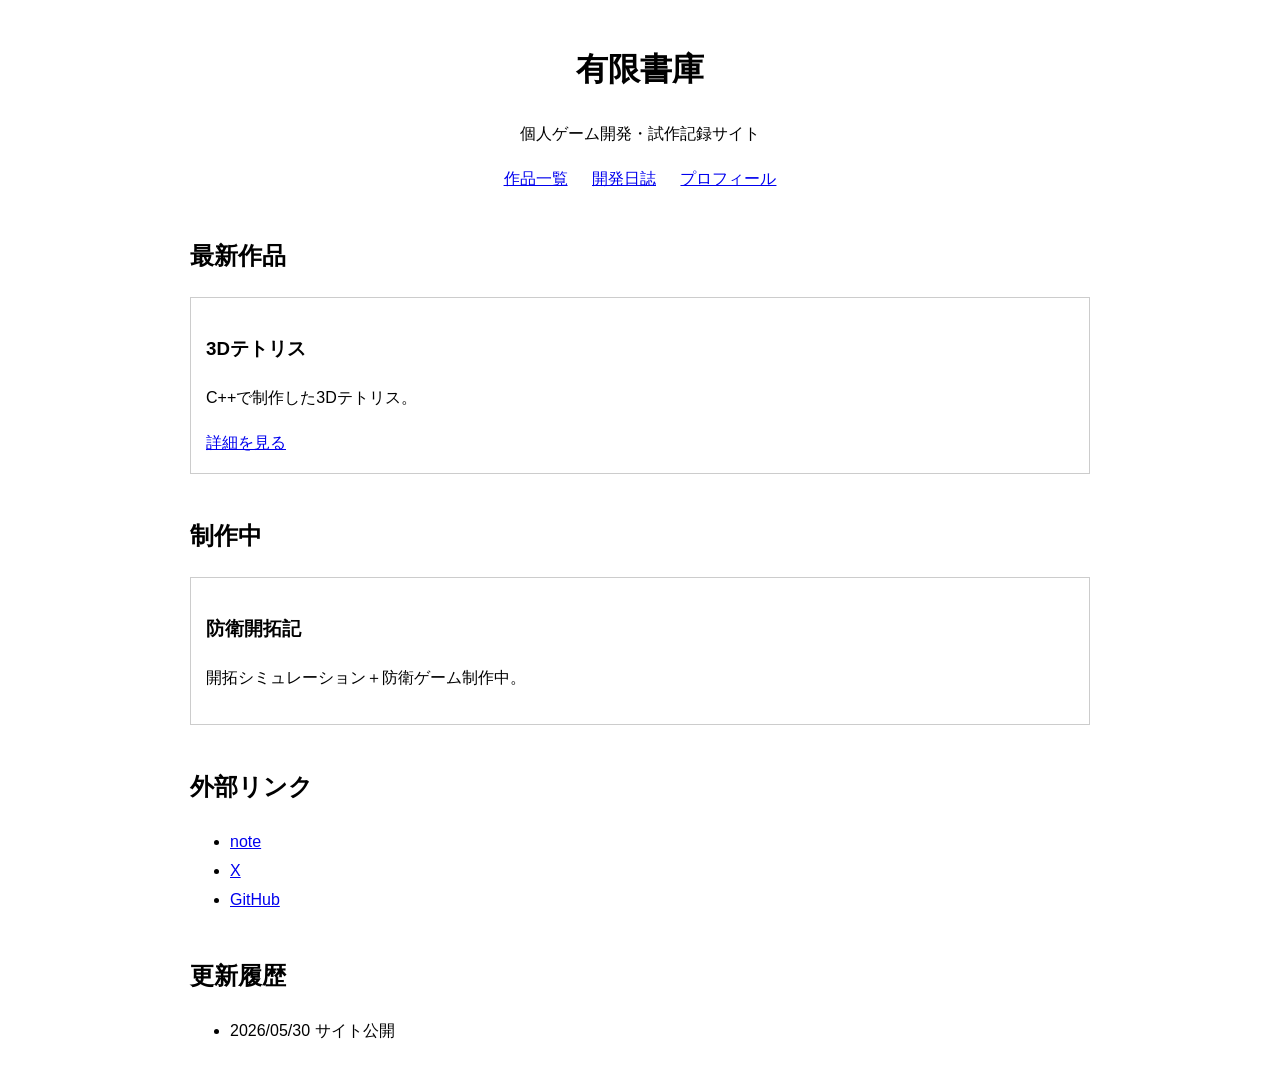
==== index.html @ 66f09b0d "Add files via upload" ====
<!DOCTYPE html>
<html lang="ja">

<head>
    <meta charset="UTF-8">
    <title>有限書庫</title>

    <style>

        body{
            max-width:900px;
            margin:auto;
            padding:20px;
            font-family:sans-serif;
            line-height:1.8;
        }

        header{
            text-align:center;
            margin-bottom:40px;
        }

        nav a{
            margin:0 10px;
        }

        section{
            margin-top:40px;
        }

        .card{
            border:1px solid #ccc;
            padding:15px;
            margin-top:10px;
        }

    </style>
</head>

<body>

<header>

    <h1>有限書庫</h1>

    <p>
        個人ゲーム開発・試作記録サイト
    </p>

    <nav>
        <a href="#">作品一覧</a>
        <a href="#">開発日誌</a>
        <a href="#">プロフィール</a>
    </nav>

</header>

<section>

    <h2>最新作品</h2>

    <div class="card">

        <h3>3Dテトリス</h3>

        <p>
            C++で制作した3Dテトリス。
        </p>

        <a href="#">
            詳細を見る
        </a>

    </div>

</section>

<section>

    <h2>制作中</h2>

    <div class="card">

        <h3>防衛開拓記</h3>

        <p>
            開拓シミュレーション＋防衛ゲーム制作中。
        </p>

    </div>

</section>

<section>

    <h2>外部リンク</h2>

    <ul>
        <li><a href="#">note</a></li>
        <li><a href="#">X</a></li>
        <li><a href="#">GitHub</a></li>
    </ul>

</section>

<section>

    <h2>更新履歴</h2>

    <ul>
        <li>2026/05/30 サイト公開</li>
    </ul>

</section>

</body>

</html>
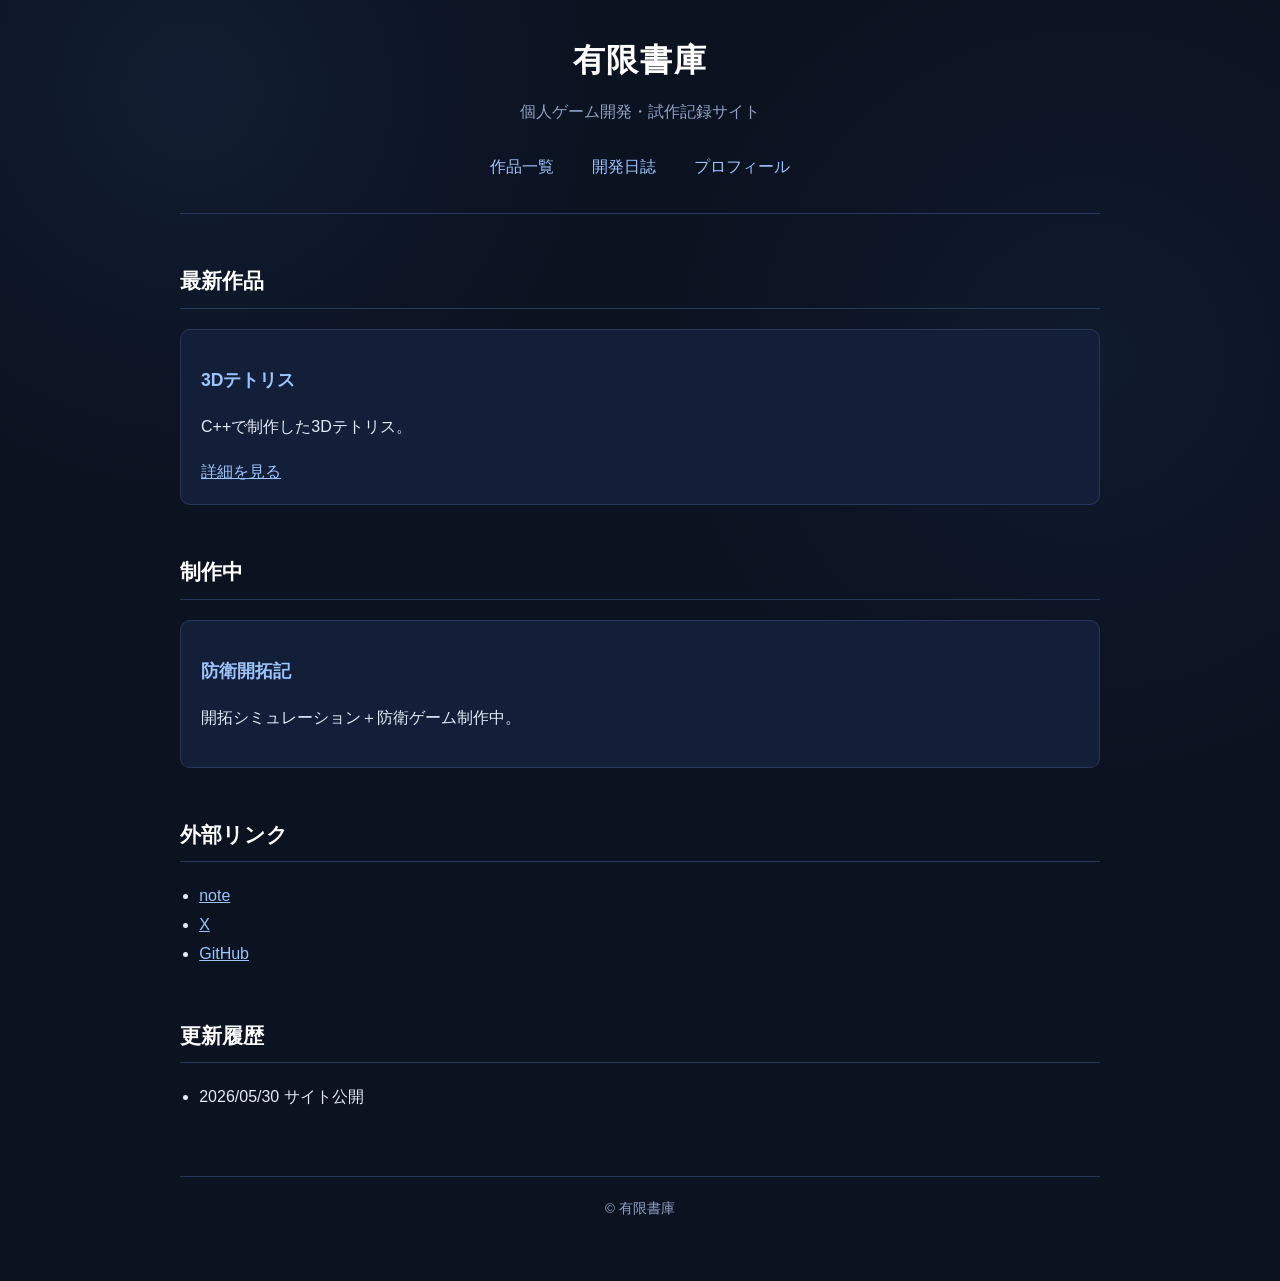
==== commit 4331aa93: "Add files via upload" ====
--- a/index.html
+++ b/index.html
@@ -1,118 +1,93 @@
-<!DOCTYPE html>
-<html lang="ja">
-
-<head>
-    <meta charset="UTF-8">
-    <title>有限書庫</title>
-
-    <style>
-
-        body{
-            max-width:900px;
-            margin:auto;
-            padding:20px;
-            font-family:sans-serif;
-            line-height:1.8;
-        }
-
-        header{
-            text-align:center;
-            margin-bottom:40px;
-        }
-
-        nav a{
-            margin:0 10px;
-        }
-
-        section{
-            margin-top:40px;
-        }
-
-        .card{
-            border:1px solid #ccc;
-            padding:15px;
-            margin-top:10px;
-        }
-
-    </style>
-</head>
-
-<body>
-
-<header>
-
-    <h1>有限書庫</h1>
-
-    <p>
-        個人ゲーム開発・試作記録サイト
-    </p>
-
-    <nav>
-        <a href="#">作品一覧</a>
-        <a href="#">開発日誌</a>
-        <a href="#">プロフィール</a>
-    </nav>
-
-</header>
-
-<section>
-
-    <h2>最新作品</h2>
-
-    <div class="card">
-
-        <h3>3Dテトリス</h3>
-
-        <p>
-            C++で制作した3Dテトリス。
-        </p>
-
-        <a href="#">
-            詳細を見る
-        </a>
-
-    </div>
-
-</section>
-
-<section>
-
-    <h2>制作中</h2>
-
-    <div class="card">
-
-        <h3>防衛開拓記</h3>
-
-        <p>
-            開拓シミュレーション＋防衛ゲーム制作中。
-        </p>
-
-    </div>
-
-</section>
-
-<section>
-
-    <h2>外部リンク</h2>
-
-    <ul>
-        <li><a href="#">note</a></li>
-        <li><a href="#">X</a></li>
-        <li><a href="#">GitHub</a></li>
-    </ul>
-
-</section>
-
-<section>
-
-    <h2>更新履歴</h2>
-
-    <ul>
-        <li>2026/05/30 サイト公開</li>
-    </ul>
-
-</section>
-
-</body>
-
-</html>+<!DOCTYPE html>
+<html lang="ja">
+
+<head>
+    <meta charset="UTF-8">
+    <meta name="viewport" content="width=device-width, initial-scale=1.0">
+    <title>有限書庫</title>
+    <link rel="stylesheet" href="./style.css">
+</head>
+
+<body>
+
+<header>
+
+    <h1>有限書庫</h1>
+
+    <p>
+        個人ゲーム開発・試作記録サイト
+    </p>
+
+    <nav>
+        <a href="./works.html">作品一覧</a>
+        <a href="#">開発日誌</a>
+        <a href="./profile.html">プロフィール</a>
+    </nav>
+
+</header>
+
+<section>
+
+    <h2>最新作品</h2>
+
+    <div class="card">
+
+        <h3>3Dテトリス</h3>
+
+        <p>
+            C++で制作した3Dテトリス。
+        </p>
+
+        <a href="./tetris.html">
+            詳細を見る
+        </a>
+
+    </div>
+
+</section>
+
+<section>
+
+    <h2>制作中</h2>
+
+    <div class="card">
+
+        <h3>防衛開拓記</h3>
+
+        <p>
+            開拓シミュレーション＋防衛ゲーム制作中。
+        </p>
+
+    </div>
+
+</section>
+
+<section>
+
+    <h2>外部リンク</h2>
+
+    <ul>
+        <li><a href="https://note.com/finite_archive">note</a></li>
+        <li><a href="https://x.com/FiniteArchive">X</a></li>
+        <li><a href="#">GitHub</a></li>
+    </ul>
+
+</section>
+
+<section>
+
+    <h2>更新履歴</h2>
+
+    <ul>
+        <li>2026/05/30 サイト公開</li>
+    </ul>
+
+</section>
+
+<footer>
+    &copy; 有限書庫
+</footer>
+
+</body>
+
+</html>
--- a/style.css
+++ b/style.css
@@ -0,0 +1,188 @@
+/* ==========================================================
+   有限書庫 共通スタイル
+   青を基調とした落ち着いたデザイン
+   ========================================================== */
+
+:root {
+    --color-bg: #0b1220;
+    --color-bg-soft: #0f1830;
+    --color-surface: #131f38;
+    --color-surface-soft: #182848;
+    --color-border: #26385c;
+    --color-text: #e4ebf7;
+    --color-text-muted: #8fa2c4;
+    --color-accent: #5b9dff;
+    --color-accent-soft: #9cc4ff;
+    --color-accent-dim: rgba(91, 157, 255, 0.15);
+    --max-width: 960px;
+}
+
+* {
+    box-sizing: border-box;
+}
+
+body {
+    max-width: var(--max-width);
+    margin: 0 auto;
+    padding: 32px 20px 60px;
+    font-family: "Hiragino Kaku Gothic ProN", "Yu Gothic", "Segoe UI", sans-serif;
+    line-height: 1.8;
+    color: var(--color-text);
+    background: var(--color-bg);
+    background-image:
+        radial-gradient(circle at 15% 10%, rgba(91, 157, 255, 0.08), transparent 30%),
+        radial-gradient(circle at 85% 40%, rgba(91, 157, 255, 0.06), transparent 35%);
+    background-attachment: fixed;
+}
+
+/* ---------- header / nav ---------- */
+
+header {
+    text-align: center;
+    margin-bottom: 48px;
+    padding-bottom: 24px;
+    border-bottom: 1px solid var(--color-border);
+}
+
+header h1 {
+    margin: 0 0 8px;
+    letter-spacing: 0.05em;
+    font-size: 2em;
+    color: #fff;
+}
+
+header p {
+    color: var(--color-text-muted);
+    margin: 0 0 20px;
+}
+
+nav {
+    display: flex;
+    justify-content: center;
+    flex-wrap: wrap;
+    gap: 8px;
+}
+
+nav a {
+    color: var(--color-accent-soft);
+    text-decoration: none;
+    padding: 6px 14px;
+    border-radius: 999px;
+    border: 1px solid transparent;
+    transition: border-color 0.2s ease, background 0.2s ease;
+}
+
+nav a:hover {
+    border-color: var(--color-accent);
+    background: var(--color-accent-dim);
+}
+
+/* ---------- sections ---------- */
+
+section {
+    margin-top: 48px;
+}
+
+h2 {
+    font-size: 1.3em;
+    color: #fff;
+    border-bottom: 1px solid var(--color-border);
+    padding-bottom: 8px;
+    margin-bottom: 20px;
+}
+
+h3 {
+    color: var(--color-accent-soft);
+    margin-bottom: 8px;
+}
+
+a {
+    color: var(--color-accent-soft);
+}
+
+ul {
+    padding-left: 1.2em;
+}
+
+/* ---------- cards ---------- */
+
+.card,
+.work-card {
+    background: var(--color-surface);
+    border: 1px solid var(--color-border);
+    border-radius: 10px;
+    padding: 18px 20px;
+    margin-top: 14px;
+    transition: border-color 0.2s ease, transform 0.2s ease;
+}
+
+.card:hover,
+.work-card:hover {
+    border-color: var(--color-accent);
+    transform: translateY(-2px);
+}
+
+.card h3,
+.work-card > a {
+    font-size: 1.1em;
+    font-weight: bold;
+}
+
+.work-card > a {
+    color: var(--color-accent-soft);
+    text-decoration: none;
+}
+
+.work-card > a:hover {
+    text-decoration: underline;
+}
+
+.status {
+    display: inline-block;
+    font-size: 0.8em;
+    color: var(--color-accent-soft);
+    background: var(--color-accent-dim);
+    padding: 2px 10px;
+    border-radius: 999px;
+    margin: 6px 0;
+}
+
+/* ---------- info box / screenshot (work detail pages) ---------- */
+
+.info-box {
+    background: var(--color-surface);
+    border: 1px solid var(--color-border);
+    padding: 16px 20px;
+    border-radius: 10px;
+}
+
+.screenshot {
+    width: 100%;
+    max-width: 900px;
+    margin: 20px auto;
+    border: 2px dashed var(--color-border);
+    background: var(--color-surface);
+    padding: 10px;
+    box-sizing: border-box;
+    text-align: center;
+    color: var(--color-text-muted);
+    border-radius: 10px;
+}
+
+.screenshot img {
+    width: 100%;
+    height: auto;
+    display: block;
+    border-radius: 6px;
+}
+
+/* ---------- footer ---------- */
+
+footer {
+    margin-top: 64px;
+    padding-top: 20px;
+    border-top: 1px solid var(--color-border);
+    text-align: center;
+    color: var(--color-text-muted);
+    font-size: 0.85em;
+}
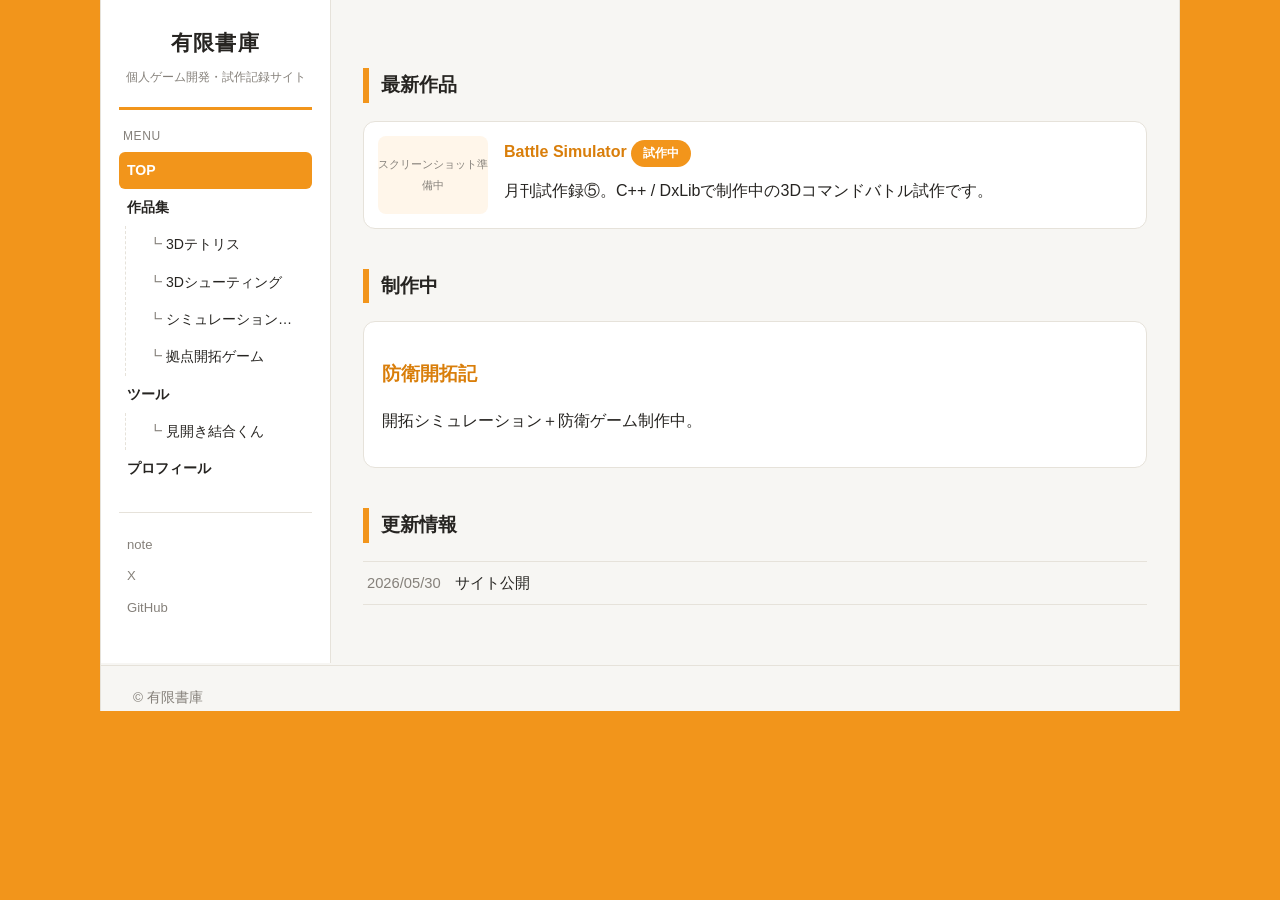
==== commit 128530c0: "Add files via upload" ====
--- a/index.html
+++ b/index.html
@@ -10,79 +10,96 @@
 
 <body>
 
-<header>
+<div class="layout">
 
-    <h1>有限書庫</h1>
+    <aside class="sidebar">
 
-    <p>
-        個人ゲーム開発・試作記録サイト
-    </p>
+        <div class="site-brand">
+            <a href="./index.html">
+                <h1>有限書庫</h1>
+                <p class="tagline">個人ゲーム開発・試作記録サイト</p>
+            </a>
+        </div>
 
-    <nav>
-        <a href="./works.html">作品一覧</a>
-        <a href="#">開発日誌</a>
-        <a href="./profile.html">プロフィール</a>
-    </nav>
+        <nav class="tree-nav">
+            <p class="group-title">MENU</p>
+            <ul>
+                <li><a href="./index.html" class="current">TOP</a></li>
+                <li>
+                    <a href="./works.html">作品集</a>
+                    <ul>
+                        <li><a href="./tetris.html">3Dテトリス</a></li>
+                        <li><a href="./3D-shooting.html">3Dシューティング</a></li>
+                        <li><a href="./simulation-game.html">シミュレーションゲーム</a></li>
+                        <li><a href="./settlement-builder.html">拠点開拓ゲーム</a></li>
+                    </ul>
+                </li>
+                <li>
+                    <a href="./works.html">ツール</a>
+                    <ul>
+                        <li><a href="./mihiraki-merge.html">見開き結合くん</a></li>
+                    </ul>
+                </li>
+                <li><a href="./profile.html">プロフィール</a></li>
+            </ul>
+        </nav>
 
-</header>
+        <div class="sidebar-links">
+            <a href="https://note.com/finite_archive" target="_blank" rel="noopener">note</a>
+            <a href="https://x.com/FiniteArchive" target="_blank" rel="noopener">X</a>
+            <a href="#">GitHub</a>
+        </div>
 
-<section>
+    </aside>
 
-    <h2>最新作品</h2>
+    <main class="content">
 
-    <div class="card">
+        <section>
 
-        <h3>3Dテトリス</h3>
+            <h2>最新作品</h2>
 
-        <p>
-            C++で制作した3Dテトリス。
-        </p>
+            <div class="work-list">
+                <div class="work-row">
+                    <div class="thumb">スクリーンショット準備中</div>
+                    <div class="body">
+                        <a href="./battle-simulator/index.html">Battle Simulator</a>
+                        <span class="status">試作中</span>
+                        <p>月刊試作録⑤。C++ / DxLibで制作中の3Dコマンドバトル試作です。</p>
+                    </div>
+                </div>
+            </div>
 
-        <a href="./tetris.html">
-            詳細を見る
-        </a>
+        </section>
 
-    </div>
+        <section>
 
-</section>
+            <h2>制作中</h2>
 
-<section>
+            <div class="card">
 
-    <h2>制作中</h2>
+                <h3>防衛開拓記</h3>
 
-    <div class="card">
+                <p>
+                    開拓シミュレーション＋防衛ゲーム制作中。
+                </p>
 
-        <h3>防衛開拓記</h3>
+            </div>
 
-        <p>
-            開拓シミュレーション＋防衛ゲーム制作中。
-        </p>
+        </section>
 
-    </div>
+        <section>
 
-</section>
+            <h2>更新情報</h2>
 
-<section>
+            <ul class="log-list">
+                <li><span class="date">2026/05/30</span><span>サイト公開</span></li>
+            </ul>
 
-    <h2>外部リンク</h2>
+        </section>
 
-    <ul>
-        <li><a href="https://note.com/finite_archive">note</a></li>
-        <li><a href="https://x.com/FiniteArchive">X</a></li>
-        <li><a href="#">GitHub</a></li>
-    </ul>
+    </main>
 
-</section>
-
-<section>
-
-    <h2>更新履歴</h2>
-
-    <ul>
-        <li>2026/05/30 サイト公開</li>
-    </ul>
-
-</section>
+</div>
 
 <footer>
     &copy; 有限書庫
--- a/style.css
+++ b/style.css
@@ -1,164 +1,320 @@
 /* ==========================================================
    有限書庫 共通スタイル
-   青を基調とした落ち着いたデザイン
+   サイドバー式ツリーナビゲーションのある個人サイト風レイアウト
    ========================================================== */
 
 :root {
-    --color-bg: #0b1220;
-    --color-bg-soft: #0f1830;
-    --color-surface: #131f38;
-    --color-surface-soft: #182848;
-    --color-border: #26385c;
-    --color-text: #e4ebf7;
-    --color-text-muted: #8fa2c4;
-    --color-accent: #5b9dff;
-    --color-accent-soft: #9cc4ff;
-    --color-accent-dim: rgba(91, 157, 255, 0.15);
-    --max-width: 960px;
+    --color-bg: #f7f6f3;
+    --color-surface: #ffffff;
+    --color-surface-soft: #fff6ea;
+    --color-border: #e6e2da;
+    --color-text: #262421;
+    --color-text-muted: #85807a;
+    --color-accent: #f2951b;
+    --color-accent-dark: #d97e0a;
+    --color-accent-soft: #fff0da;
+    --color-accent-dim: rgba(242, 149, 27, 0.12);
+    --sidebar-width: 230px;
+    --max-width: 1080px;
 }
 
 * {
     box-sizing: border-box;
+}
+
+html {
+    background: var(--color-accent);
 }
 
 body {
     max-width: var(--max-width);
     margin: 0 auto;
-    padding: 32px 20px 60px;
-    font-family: "Hiragino Kaku Gothic ProN", "Yu Gothic", "Segoe UI", sans-serif;
+    font-family: "Hiragino Kaku Gothic ProN", "Noto Sans JP", "Yu Gothic", "Segoe UI", sans-serif;
     line-height: 1.8;
     color: var(--color-text);
     background: var(--color-bg);
-    background-image:
-        radial-gradient(circle at 15% 10%, rgba(91, 157, 255, 0.08), transparent 30%),
-        radial-gradient(circle at 85% 40%, rgba(91, 157, 255, 0.06), transparent 35%);
-    background-attachment: fixed;
-}
-
-/* ---------- header / nav ---------- */
-
-header {
-    text-align: center;
-    margin-bottom: 48px;
-    padding-bottom: 24px;
-    border-bottom: 1px solid var(--color-border);
-}
-
-header h1 {
-    margin: 0 0 8px;
-    letter-spacing: 0.05em;
-    font-size: 2em;
-    color: #fff;
-}
-
-header p {
-    color: var(--color-text-muted);
-    margin: 0 0 20px;
-}
-
-nav {
-    display: flex;
-    justify-content: center;
-    flex-wrap: wrap;
-    gap: 8px;
-}
-
-nav a {
-    color: var(--color-accent-soft);
-    text-decoration: none;
-    padding: 6px 14px;
-    border-radius: 999px;
-    border: 1px solid transparent;
-    transition: border-color 0.2s ease, background 0.2s ease;
-}
-
-nav a:hover {
-    border-color: var(--color-accent);
-    background: var(--color-accent-dim);
-}
-
-/* ---------- sections ---------- */
-
-section {
-    margin-top: 48px;
-}
-
-h2 {
-    font-size: 1.3em;
-    color: #fff;
-    border-bottom: 1px solid var(--color-border);
-    padding-bottom: 8px;
-    margin-bottom: 20px;
-}
-
-h3 {
-    color: var(--color-accent-soft);
-    margin-bottom: 8px;
+    border-left: 1px solid var(--color-border);
+    border-right: 1px solid var(--color-border);
 }
 
 a {
-    color: var(--color-accent-soft);
+    color: var(--color-accent-dark);
 }
 
 ul {
     padding-left: 1.2em;
 }
 
-/* ---------- cards ---------- */
-
-.card,
-.work-card {
+/* ---------- layout: sidebar + content ---------- */
+
+.layout {
+    display: flex;
+    align-items: flex-start;
+}
+
+/* ---------- sidebar ---------- */
+
+.sidebar {
+    width: var(--sidebar-width);
+    flex-shrink: 0;
+    background: var(--color-surface);
+    border-right: 1px solid var(--color-border);
+    padding: 24px 18px 40px;
+    position: sticky;
+    top: 0;
+    align-self: flex-start;
+    max-height: 100vh;
+    overflow-y: auto;
+}
+
+.site-brand {
+    text-align: center;
+    padding-bottom: 18px;
+    margin-bottom: 16px;
+    border-bottom: 3px solid var(--color-accent);
+}
+
+.site-brand a {
+    text-decoration: none;
+    color: var(--color-text);
+}
+
+.site-brand h1 {
+    margin: 0;
+    font-size: 1.3em;
+    letter-spacing: 0.05em;
+}
+
+.site-brand .tagline {
+    margin: 6px 0 0;
+    font-size: 0.75em;
+    color: var(--color-text-muted);
+}
+
+.tree-nav .group-title {
+    font-size: 0.75em;
+    color: var(--color-text-muted);
+    margin: 20px 0 4px;
+    padding-left: 4px;
+    letter-spacing: 0.05em;
+}
+
+.tree-nav .group-title:first-child {
+    margin-top: 0;
+}
+
+.tree-nav ul {
+    list-style: none;
+    margin: 0;
+    padding: 0;
+}
+
+.tree-nav > ul > li > a {
+    font-weight: bold;
+}
+
+.tree-nav a {
+    display: block;
+    padding: 6px 8px;
+    border-radius: 6px;
+    color: var(--color-text);
+    text-decoration: none;
+    font-size: 0.88em;
+    white-space: nowrap;
+    overflow: hidden;
+    text-overflow: ellipsis;
+}
+
+.tree-nav a:hover {
+    background: var(--color-accent-dim);
+    color: var(--color-accent-dark);
+}
+
+.tree-nav a.current {
+    background: var(--color-accent);
+    color: #fff;
+}
+
+.tree-nav ul ul {
+    padding-left: 14px;
+    margin-left: 6px;
+    border-left: 1px dashed var(--color-border);
+}
+
+.tree-nav ul ul li > a::before {
+    content: "┗ ";
+    color: var(--color-text-muted);
+}
+
+.tree-nav a.current::before {
+    color: rgba(255, 255, 255, 0.7);
+}
+
+.sidebar-links {
+    margin-top: 24px;
+    padding-top: 16px;
+    border-top: 1px solid var(--color-border);
+}
+
+.sidebar-links a {
+    display: block;
+    padding: 4px 8px;
+    font-size: 0.82em;
+    color: var(--color-text-muted);
+    text-decoration: none;
+}
+
+.sidebar-links a:hover {
+    color: var(--color-accent-dark);
+}
+
+/* ---------- main content ---------- */
+
+.content {
+    flex: 1;
+    min-width: 0;
+    padding: 28px 32px 60px;
+}
+
+.page-head {
+    margin-bottom: 36px;
+    padding-bottom: 18px;
+    border-bottom: 1px solid var(--color-border);
+}
+
+.page-head h1 {
+    margin: 0 0 6px;
+    font-size: 1.7em;
+}
+
+.page-head p {
+    margin: 0;
+    color: var(--color-text-muted);
+}
+
+section {
+    margin-top: 40px;
+}
+
+h2 {
+    font-size: 1.2em;
+    color: var(--color-text);
+    padding-left: 12px;
+    border-left: 6px solid var(--color-accent);
+    margin-bottom: 18px;
+}
+
+h3 {
+    color: var(--color-accent-dark);
+    margin-bottom: 8px;
+}
+
+/* ---------- work list (thumbnail row style) ---------- */
+
+.work-list {
+    display: flex;
+    flex-direction: column;
+    gap: 12px;
+}
+
+.work-row {
+    display: flex;
+    gap: 16px;
+    align-items: flex-start;
     background: var(--color-surface);
     border: 1px solid var(--color-border);
-    border-radius: 10px;
-    padding: 18px 20px;
-    margin-top: 14px;
-    transition: border-color 0.2s ease, transform 0.2s ease;
-}
-
-.card:hover,
-.work-card:hover {
+    border-radius: 12px;
+    padding: 14px;
+    transition: border-color 0.2s ease, box-shadow 0.2s ease;
+}
+
+.work-row:hover {
     border-color: var(--color-accent);
-    transform: translateY(-2px);
-}
-
-.card h3,
-.work-card > a {
-    font-size: 1.1em;
+    box-shadow: 0 6px 16px rgba(38, 36, 33, 0.08);
+}
+
+.work-row .thumb {
+    width: 110px;
+    height: 78px;
+    flex-shrink: 0;
+    border-radius: 8px;
+    overflow: hidden;
+    background: var(--color-surface-soft);
+    display: flex;
+    align-items: center;
+    justify-content: center;
+    color: var(--color-text-muted);
+    font-size: 0.7em;
+    text-align: center;
+}
+
+.work-row .thumb img {
+    width: 100%;
+    height: 100%;
+    object-fit: cover;
+}
+
+.work-row .body {
+    flex: 1;
+    min-width: 0;
+}
+
+.work-row .body > a {
     font-weight: bold;
-}
-
-.work-card > a {
-    color: var(--color-accent-soft);
     text-decoration: none;
-}
-
-.work-card > a:hover {
+    color: var(--color-accent-dark);
+}
+
+.work-row .body > a:hover {
     text-decoration: underline;
+}
+
+.work-row .body p {
+    margin: 6px 0 0;
+}
+
+.work-row .body h3 {
+    margin: 0;
+}
+
+/* ---------- simple card (index highlights, etc.) ---------- */
+
+.card {
+    background: var(--color-surface);
+    border: 1px solid var(--color-border);
+    border-radius: 12px;
+    padding: 16px 18px;
+    margin-top: 12px;
+    transition: border-color 0.2s ease, box-shadow 0.2s ease;
+}
+
+.card:hover {
+    border-color: var(--color-accent);
+    box-shadow: 0 6px 16px rgba(38, 36, 33, 0.08);
 }
 
 .status {
     display: inline-block;
-    font-size: 0.8em;
-    color: var(--color-accent-soft);
-    background: var(--color-accent-dim);
-    padding: 2px 10px;
+    font-size: 0.75em;
+    font-weight: bold;
+    color: #fff;
+    background: var(--color-accent);
+    padding: 3px 12px;
     border-radius: 999px;
-    margin: 6px 0;
+    margin: 4px 0;
 }
 
 /* ---------- info box / screenshot (work detail pages) ---------- */
 
 .info-box {
-    background: var(--color-surface);
+    background: var(--color-surface-soft);
     border: 1px solid var(--color-border);
     padding: 16px 20px;
-    border-radius: 10px;
+    border-radius: 12px;
 }
 
 .screenshot {
     width: 100%;
-    max-width: 900px;
     margin: 20px auto;
     border: 2px dashed var(--color-border);
     background: var(--color-surface);
@@ -166,23 +322,77 @@
     box-sizing: border-box;
     text-align: center;
     color: var(--color-text-muted);
-    border-radius: 10px;
+    border-radius: 12px;
 }
 
 .screenshot img {
     width: 100%;
     height: auto;
     display: block;
-    border-radius: 6px;
+    border-radius: 8px;
+}
+
+/* ---------- update log (news list, dense row style) ---------- */
+
+.log-list {
+    list-style: none;
+    padding: 0;
+    margin: 0;
+    border-top: 1px solid var(--color-border);
+}
+
+.log-list li {
+    display: flex;
+    gap: 14px;
+    padding: 8px 4px;
+    border-bottom: 1px solid var(--color-border);
+    font-size: 0.92em;
+}
+
+.log-list .date {
+    flex-shrink: 0;
+    color: var(--color-text-muted);
+    font-variant-numeric: tabular-nums;
 }
 
 /* ---------- footer ---------- */
 
 footer {
-    margin-top: 64px;
-    padding-top: 20px;
+    padding: 20px 32px 0;
     border-top: 1px solid var(--color-border);
-    text-align: center;
     color: var(--color-text-muted);
     font-size: 0.85em;
 }
+
+/* ---------- responsive ---------- */
+
+@media (max-width: 720px) {
+    .layout {
+        flex-direction: column;
+    }
+
+    .sidebar {
+        width: 100%;
+        position: static;
+        max-height: none;
+        border-right: none;
+        border-bottom: 1px solid var(--color-border);
+    }
+
+    .tree-nav ul ul {
+        padding-left: 10px;
+    }
+
+    .content {
+        padding: 24px 18px 48px;
+    }
+
+    .work-row {
+        flex-direction: column;
+    }
+
+    .work-row .thumb {
+        width: 100%;
+        height: 140px;
+    }
+}
